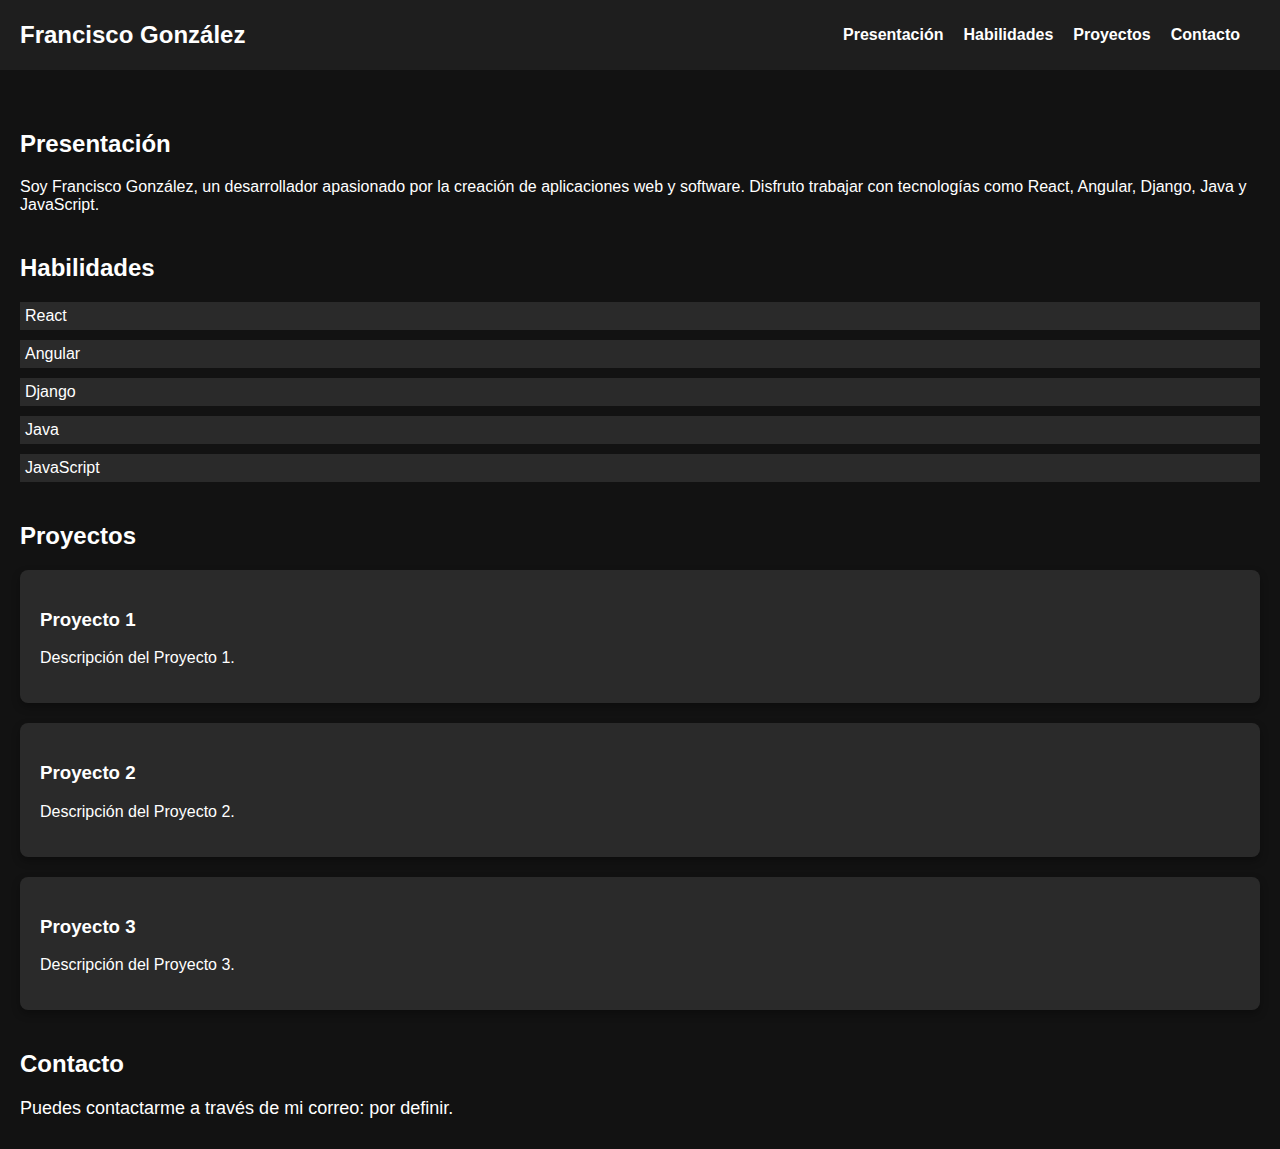
==== index.html @ 6d6d4d77 "carga inicial" ====
<!DOCTYPE html>
<html lang="es">

<head>
    <meta charset="UTF-8">
    <meta http-equiv="X-UA-Compatible" content="IE=edge">
    <meta name="viewport" content="width=device-width, initial-scale=1.0">
    <link rel="stylesheet" href="assets/css/styles.css">
    <title>Francisco González - Desarrollador</title>
</head>

<body>
    <header>
        <h1>Francisco González</h1>
        <nav>
            <ul>
                <li><a href="#presentacion">Presentación</a></li>
                <li><a href="#habilidades">Habilidades</a></li>
                <li><a href="#proyectos">Proyectos</a></li>
                <li><a href="#contacto">Contacto</a></li>
            </ul>
        </nav>
    </header>

    <main>
        <section id="presentacion">
            <h2>Presentación</h2>
            <p>Soy Francisco González, un desarrollador apasionado por la creación de aplicaciones web y software. Disfruto trabajar con tecnologías como React, Angular, Django, Java y JavaScript.</p>
        </section>

        <section id="habilidades">
            <h2>Habilidades</h2>
            <ul>
                <li>React</li>
                <li>Angular</li>
                <li>Django</li>
                <li>Java</li>
                <li>JavaScript</li>
            </ul>
        </section>

        <section id="proyectos">
            <h2>Proyectos</h2>
            <div class="project-card">
                <h3>Proyecto 1</h3>
                <p>Descripción del Proyecto 1.</p>
            </div>
            <div class="project-card">
                <h3>Proyecto 2</h3>
                <p>Descripción del Proyecto 2.</p>
            </div>
            <div class="project-card">
                <h3>Proyecto 3</h3>
                <p>Descripción del Proyecto 3.</p>
            </div>
        </section>

        <section id="contacto">
            <h2>Contacto</h2>
            <p>Puedes contactarme a través de mi correo: por definir.</p>
        </section>
    </main>

    <script src="assets/js/script.js"></script>
</body>

</html>
---- assets/css/styles.css ----
body {
    font-family: 'Arial', sans-serif;
    color: #ffffff;
    background-color: #121212;
    margin: 0;
    padding: 0;
}

header {
    background-color: #1e1e1e;
    padding: 10px 20px;
    display: flex;
    justify-content: space-between;
    align-items: center;
}

header h1 {
    margin: 0;
    font-size: 24px;
}

nav ul {
    list-style: none;
    display: flex;
}

nav ul li {
    margin-right: 20px;
}

nav ul li a {
    color: #ffffff;
    text-decoration: none;
    font-weight: bold;
}

nav ul li a:hover {
    color: #00ff00;
}

main {
    padding: 20px;
}

h2 {
    margin-top: 40px;
    margin-bottom: 20px;
}

#habilidades ul {
    list-style: none;
    padding: 0;
}

#habilidades ul li {
    padding: 5px;
    background-color: #2a2a2a;
    margin-bottom: 10px;
}

.project-card {
    background-color: #2a2a2a;
    padding: 20px;
    margin-bottom: 20px;
    border-radius: 8px;
    box-shadow: 0 4px 8px rgba(0, 0, 0, 0.3);
}

.project-card:hover {
    box-shadow: 0 8px 16px rgba(0, 0, 0, 0.5);
    transform: scale(1.02);
    transition: transform 0.3s ease;
}

#contacto p {
    margin: 10px 0;
    font-size: 18px;
}
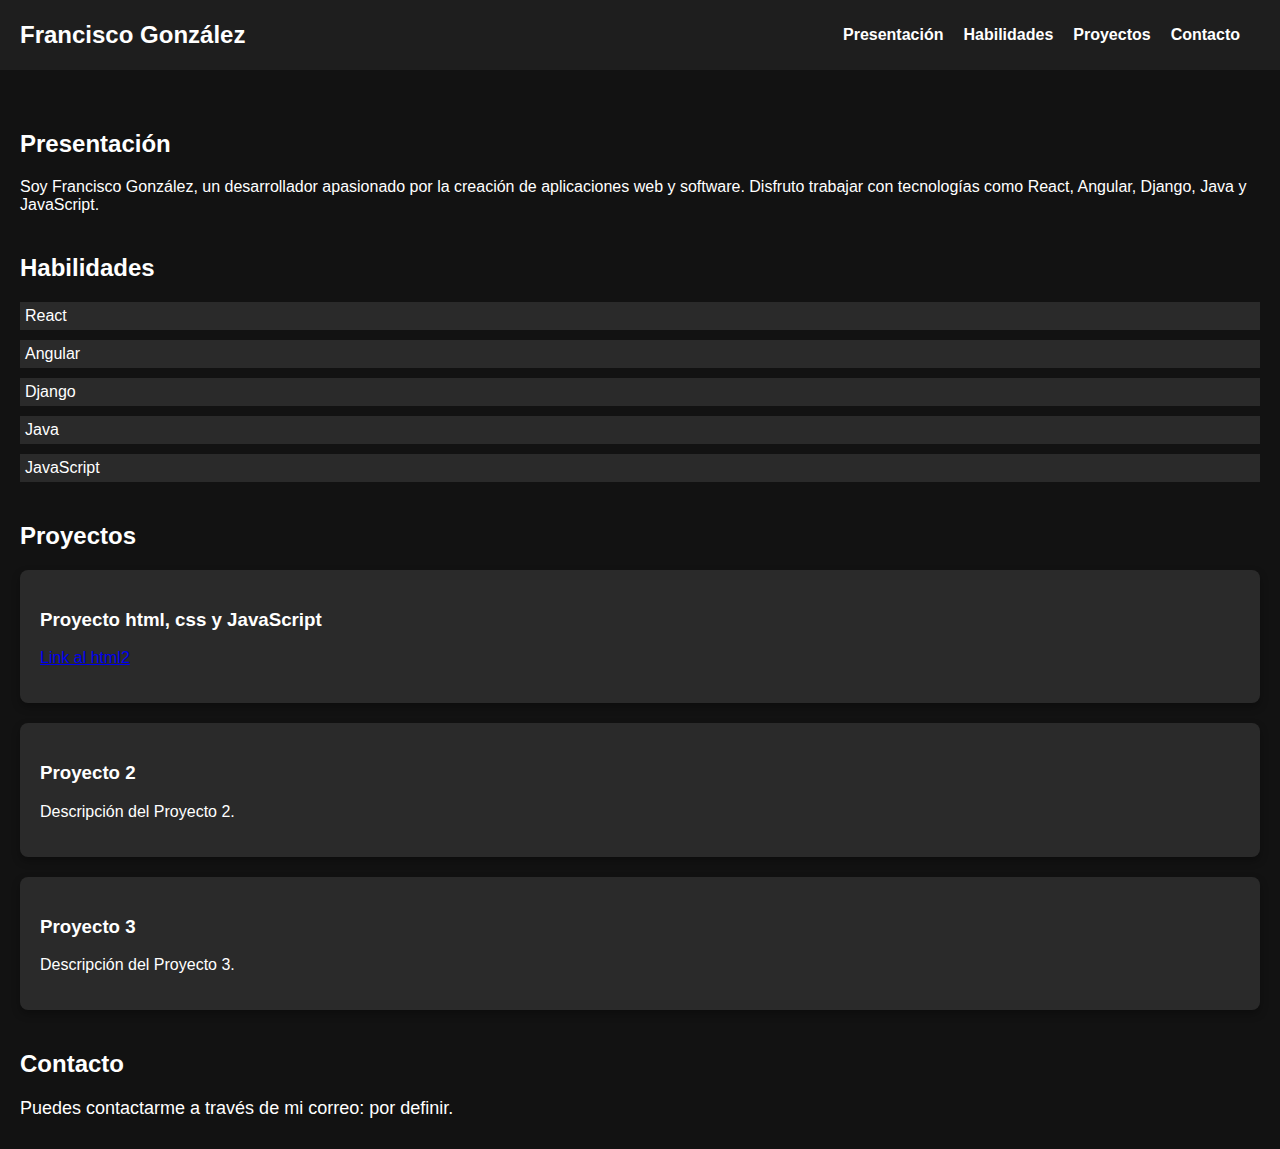
==== commit 89dcc6fe: "inicio" ====
--- a/index.html
+++ b/index.html
@@ -42,8 +42,10 @@
         <section id="proyectos">
             <h2>Proyectos</h2>
             <div class="project-card">
-                <h3>Proyecto 1</h3>
-                <p>Descripción del Proyecto 1.</p>
+                <h3>Proyecto html, css y JavaScript</h3>
+                <p>
+                    <a href="templates/index2.html">Link al html2</a>
+                </p>
             </div>
             <div class="project-card">
                 <h3>Proyecto 2</h3>
